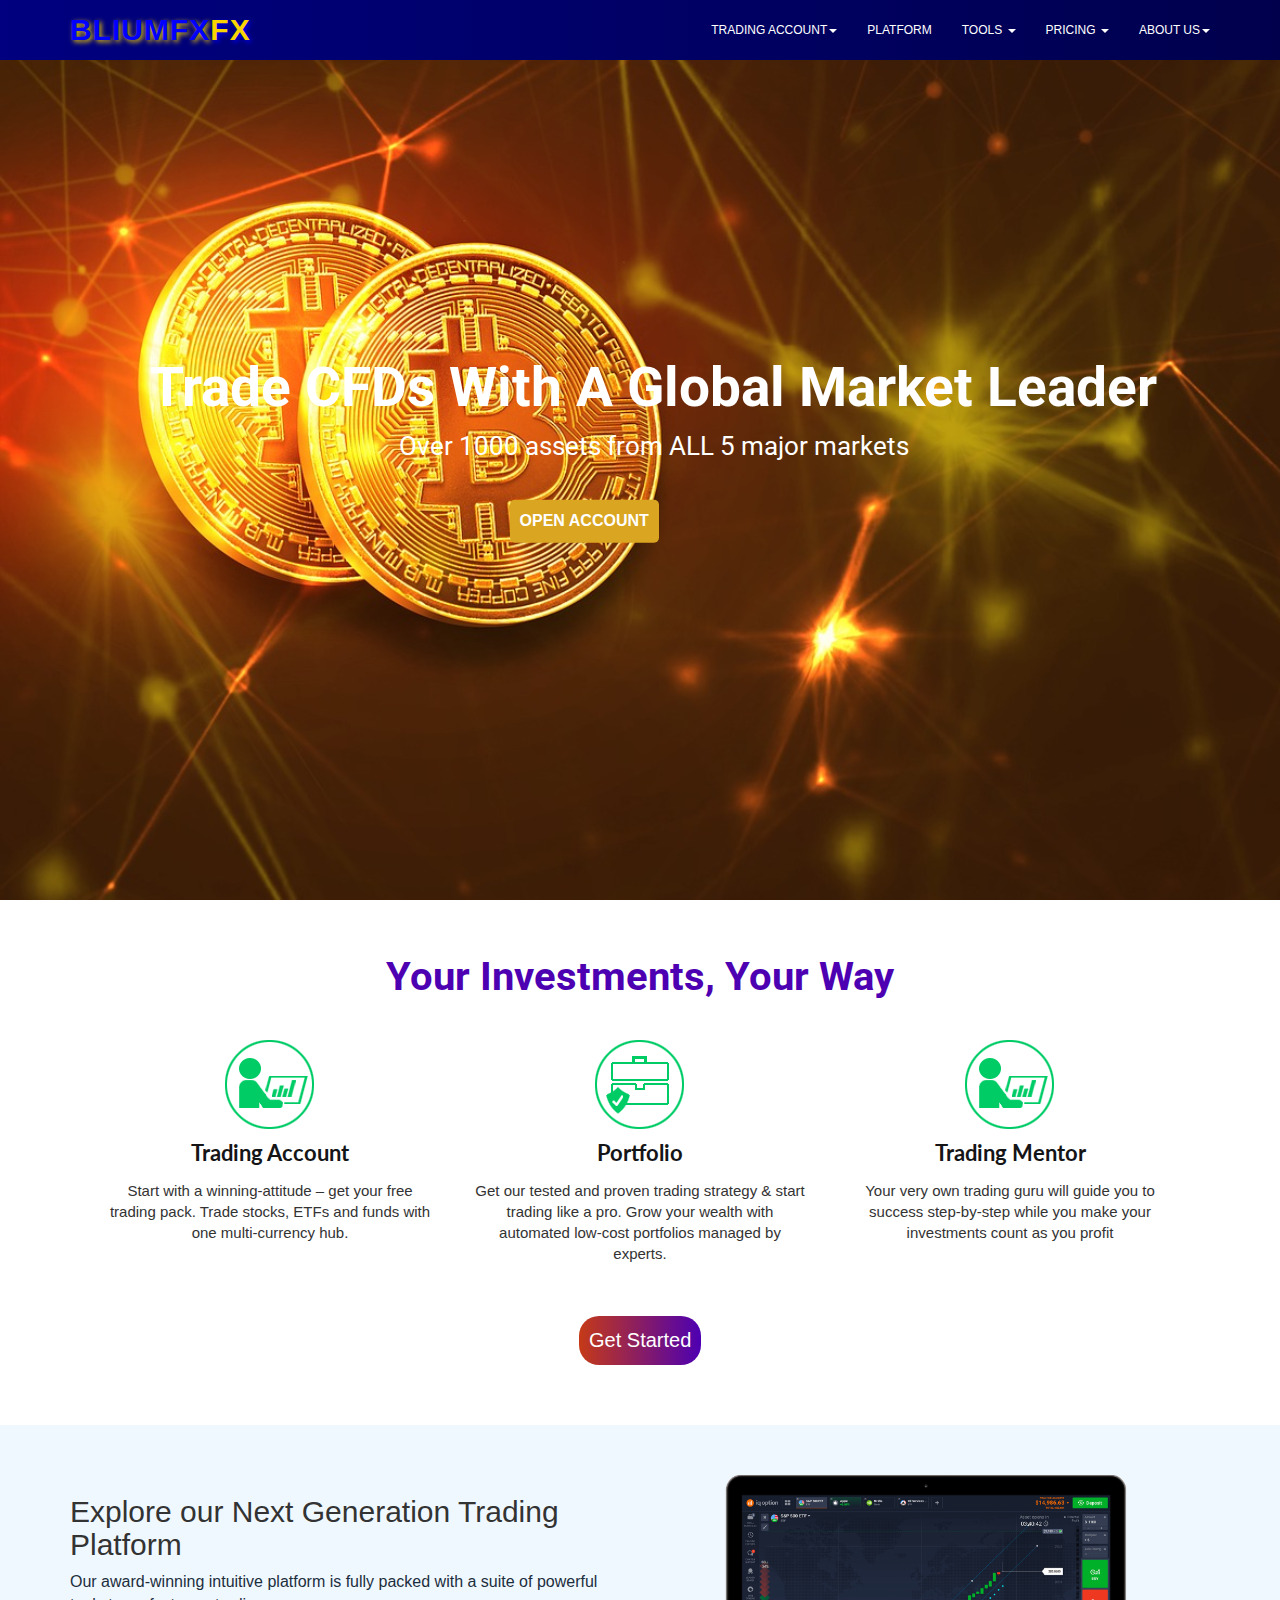
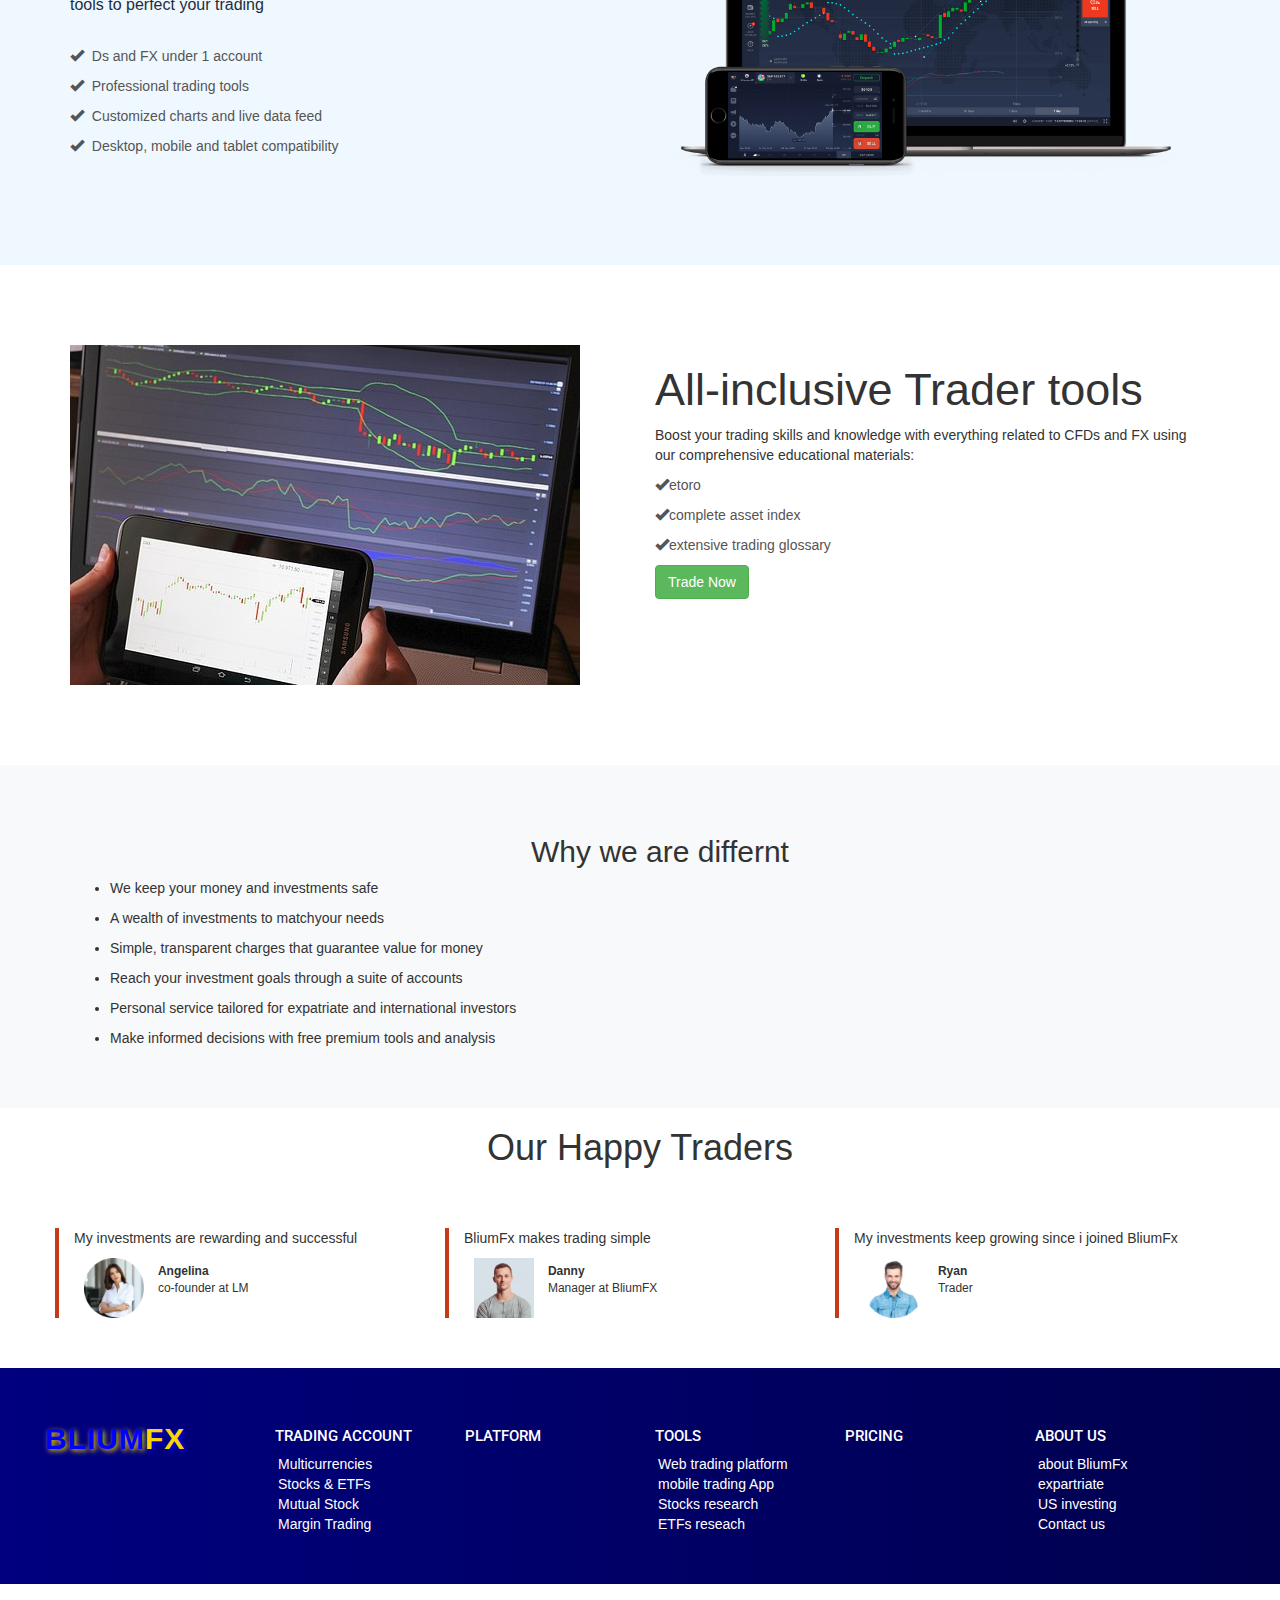
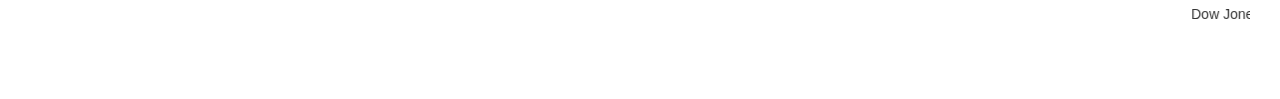
==== index.html @ 6ef0de84 "current change" ====
<!DOCTYPE html>
<html lang="en">
<head>
  <meta charset="UTF-8">
  <meta name="viewport" content="width=device-width, initial-scale=1.0">
  <meta http-equiv="X-UA-Compatible" content="ie=edge">
  <title>index</title>
  <link rel="stylesheet" href="../css/bootstrap.min.css">
  <link rel="stylesheet" href="../css/custom.css">
  <link rel="stylesheet" href="../js/bootstrap.js">
  <script src="../js/bootstrap.min.js"></script>
  <script src="../js/jquery.min.js"></script>
  <link href="https://fonts.googleapis.com/css?family=Luckiest+Guy&display=swap" rel="stylesheet">
  <link href="https://fonts.googleapis.com/css?family=Lato|Roboto&display=swap" rel="stylesheet">
</head>
<body>
  <nav class="navbar navbar-inverse navbar-fixed-top">
    <div class="container">
      <div class="navbar-header">
        <a href="../html/index.html" class="navbar-brand">BliumFX<span class="logo">FX</span></a>
        <button type="button" class="navbar-toggle collapsed" data-toggle="collapse" data-target="#navbar-toggle" aria-expanded="false">
          <span class="icon-bar"></span>
          <span class="icon-bar"></span>
          <span class="icon-bar"></span>
        </button>
      </div>
      <div class="navbar-collapse collapse" id="navbar-toggle">
        <ul class="nav navbar-nav navbar-right">
          
          <li><a href="../html/tradingaccount.html">Trading Account<span class="caret"></span></a>
            <div class="sub-menu1">
              <ul>
                <li><a href="../html/multi-currencies.html">Multi-currencies</a></li>
                <li><a href="../html/stocks.html">Stocks & ETFs</a></li>
                <li><a href="../html/multi-currencies.html">Mutual Stock</a></li>
                <li><a href="../html/margin-trading.html">Margin Trading</a></li>
                
              </ul>
            </div>
          
          </li>
          <li><a href="../html/platform.html">Platform</a></li>
          <li><a href="../html/tools.html">Tools <span class="caret"></span></a>
            <div class="sub-menu1">
              <ul>
                <li><a href="../html/web-trading-platform.html">Web Trading Platform</a></li>
                <li><a href="../html/html/mobile-trading-app.html">Mobile Trading App</a></li>
                <li><a href="../html/stock-research.html">Stock Research</a></li>
                <li><a href="#">ETFs Research</a></li>
                <li><a href="#">Investment Funds Research</a></li>
              </ul>
            </div>
          </li>

          <li><a href="../html/pricing.html">Pricing <span class="caret"></span></a>
            <div class="sub-menu1">
              <ul>
                <li><a href="../html/trading-account-fees.html">Trading Account Fees</a></li>
                <li><a href="../html/smart-portfolio.html">Smart Portfolio</a></li>
                <li><a href="#">Interest & Margin Rates</a></li>
              </ul>
            </div>
          </li>
          <li><a href="#aboutus">About us<span class="caret"></span>

            <div class="sub-menu1">
              <ul>
                <li><a href="../html/aboutus.html">About BluimFx</a></li>
                <li><a href="#">US investing</a></li>
                <li><a href="#">Expertrates</a></li>
                <li><a href="#">Contact us</a></li>
              </ul>
            </div>
          </li>
        </ul>
        
      </div>
    </div>
  </nav>
  <section>
    <div id="myheader">
      <div class="container">
        <div class="main">
          <h1 id="main-heading">Trade CFDs with a global market leader</h1>
          <p class="inner-content">Over 1000 assets from ALL 5 major markets</p>
          <button type="button" class="account-button">Open Account</button>
          <!----p id="main-content">One of the world's most popular online investment platforms. Seize your chance to invest in a wide variety of assets using top-notch instruments and analysis tools. Join now! </p-->

          <!----form action="post" class="form-inline" id="reg-form">
            <div class="form-group">
              <input type="text" placeholder="email" class="form-control custom-input">
            </div>
            <div class="form-group">
              <input type="password" placeholder="password" class="form-control custom-input">
            </div>
            <div class="form-group">
              <button type="submit" class="btn btn-success custom-input btn-input">Get Started for Free</button>
            </div>  
          </form-->
        </div>
        
      </div>
    </div>
  </section>
  
  <div class="features">
    <div class="container">
    <div class="row new-style">
      <h2 id="your-investment">Your Investments, Your Way</h2>
      <div class="col-md-4 text-center">
        <img src="../images/trading-account.png" alt="">
        <h4 class="title-trading">Trading Account</h4>
        <p class="benefit">Start with a winning-attitude – get your free trading pack.
            Trade stocks, ETFs and funds with
            one multi-currency hub.
        </p>
        
      </div>
      <div class="col-md-4 text-center">
        <img src="../images/portfolio.png" alt="" class="imgbox">
        <h4 class="title-trading">Portfolio</h4>
        <p class="benefit">Get our tested and proven trading strategy & start trading like a pro.
            Grow your wealth with automated low-cost 
            portfolios managed by experts. 
        </p>
        
      </div>
      <div class="col-md-4 text-center">
        <img src="../images/trading-account.png" alt="">
        <h4 class="title-trading">Trading Mentor</h4>
        <p class="benefit">Your very own trading guru
            will guide you to success
            step-by-step while you make your investments count as you profit
        </p>
        
      </div>
      </div>
      </div>
      <button type="button" class="start-button text-center">Get Started</button>
  </div>
  <div class="platform">
    <div class="container">
      <div class="row">
        <div class="col-md-6">
          <h2 id="explore">Explore our Next Generation Trading Platform</h2>
          <p class="explore-para">Our award-winning intuitive platform is fully packed with a suite of powerful tools to perfect your trading</p>
          <ul class="secure">
            <li class="secureL"><span class="glyphicon  glyphicon-ok"></span>&nbsp; Ds and FX under 1 account</li>
            <li class="secureL"><span class="glyphicon  glyphicon-ok"></span>&nbsp; Professional trading tools</li>
            <li class="secureL"><span class="glyphicon  glyphicon-ok"></span>&nbsp; Customized charts and live data feed</li>
            <li class="secureL"><span class="glyphicon  glyphicon-ok"></span>&nbsp; Desktop, mobile and tablet compatibility</li>
          </ul>
        </div>
        <div class="col-md-6">
          <img src="../images/trading.png" alt="" class="img-responsive">
        </div>
      </div>
    </div>
  </div>
  <div class="tools">
    <div class="container">
      <div class="row">
          <!----h2 class="text-center explore">Trading Tools</h2-->
        <div class="col-md-6">
          <img src="../images/chart.jpg" class="img-responsive">
        </div>
        <div class="col-md-6">
          <h3 class="explore">All-inclusive Trader tools</h3>
          <p>Boost your trading skills and knowledge with everything related to CFDs and FX using our comprehensive educational materials:
            </p>
            <ul class="secure">
              <li class="secureL"><span class="glyphicon glyphicon-ok"></span>etoro</li>
              <li class="secureL"><span class="glyphicon glyphicon-ok"></span>complete asset index</li>
              <li class="secureL"><span class="glyphicon glyphicon-ok"></span>extensive trading glossary</li>
            </ul>
            <button type="button" class="btn btn-success">Trade Now</button>
        </div>
      </div>
    </div>
  </div>
  <section id="about-us">
    <div class="container">
      <div class="row">
        <div class="col-md-12">
          <h2 class="text-center">Why we are differnt</h2>
          <ul>
            <li>We keep your money and investments safe</li>
            <li>A wealth of investments to matchyour needs</li>
            <li>Simple, transparent charges that guarantee value for money</li>
            <li>Reach your investment goals through a suite of accounts</li>
            <li>Personal service tailored for expatriate and international investors</li>
            <li>Make informed decisions with free premium tools and analysis</li>
          </ul>
        </div>
        
  </section>
  <section id="testimonials">
    <div class="container">
      <h1 class="text-center">Our Happy Traders</h1>
      <div class="row">
        <div class="col-md-4 testimonials">
          <p>My investments are rewarding and successful</p>
          <img src="../images/emily.png" alt="">
          <p class="user-details"><b>Angelina</b><br>co-founder at LM</p>
        </div>

        <div class="col-md-4 testimonials">
          <p>BliumFx makes trading simple</p>
          <img src="../images/happy-trader.jpg" alt="">
          <p class="user-details"><b>Danny</b><br>Manager at BliumFX</p>
        </div>

        <div class="col-md-4 testimonials">
            <p>My investments keep growing since i joined BliumFx</p>
            <img src="../images/ryan.png" alt="">
            <p class="user-details"><b>Ryan</b><br>Trader</p>
          </div>
      </div>
    </div>
  </section>
  <section id="footer">
    <div class="footer">
      <div class="container">
        <div class="col-md-2">
          <p class="alogo">Blium<span class="logo">FX</span></p>
          
        </div>
        <div class="col-md-2">
          <h5>Trading account</h5>
          <ul>
            <li><a href="../html/multi-currencies.html">Multicurrencies</a></li>
            <li><a href="../html/stocks.html">Stocks & ETFs</a></li>
            <li><a href="../html/mutual-stock.html">Mutual Stock</a></li>
            <li><a href="../html/margin-trading.html">Margin Trading</a></li>
          </ul>
        </div>
        <div class="col-md-2">
          <h5>Platform</h5>
        </div>
        <div class="col-md-2">
          <h5>tools</h5>
          <ul>
            <li><a href="../html/tradingaccount.html">Web trading platform</a></li>
            <li><a href="#">mobile trading App</a></li>
            <li><a href="#">Stocks research</a></li>
            <li><a href="#">ETFs reseach</a></li>
          </ul>
        </div>
        <div class="col-md-2">
          <h5>pricing</h5>
        </div>
        <div class="col-md-2">
          <h5>About us</h5>
          <ul>
            <li><a href="../html/aboutus.html">about BliumFx</a></li>
            <li><a href="#">expartriate</a></li>
            <li><a href="#">US investing</a></li>
            <li><a href="../html/contactus.html">Contact us</a></li>
          </ul>
        </div>
      </div>
    </div>
  </section>
  <section>
    <marquee behavior="" direction="" height="70px" vspace="20" hspace="30">Dow Jones Industrial Average &nbsp;27,311▼ -24(-0.1%)&nbsp;&nbsp; NASDAQ8,228▲ 5(0.1%)&nbsp;&nbsp; DAX 3012,412▼ -19(-0.2%)&nbsp;&nbsp;EUR/USD1.122▲ 0.001(0.1%)&nbsp;&nbsp;CAC 405,602▼ -12(-0.2%) &nbsp;&nbsp;S&P 5003,003▼ -1(-0.0%)&nbsp;&nbsp; FTSE 1007,551▼ -26(-0.3%)</marquee>
  </section>

  
</body>
</html>
---- css/custom.css ----
/* #e05915 */
body{
  margin:0;
  padding:0;
  
}

.navbar .navbar-brand{
  font-size:30px;
  color:blue;
  text-shadow: 2px 2px .5rem rgb(235, 199, 0);
  letter-spacing: 1px;
  font-weight: bold; 
  font-family: 'Segoe UI', Tahoma, Geneva, Verdana, sans-serif;
  text-transform:uppercase;
}
.navbar{
    border-radius: 0;
    border:0;
    background-image:linear-gradient(to right, #000080,#00004d);
    /* font-weight:normal; */
    padding:5px;

    
}
.navbar .navbar-nav li a{
  color:#fff !important;
  font-size:12px;
  display:block;
  /* font-weight:bold; */
  text-transform: uppercase;
  /* font-family: Georgia, 'Times New Roman', Times, serif; */
  font-family: Arial, Helvetica, sans-serif
    
    
}


.navbar .navbar-nav li a:hover{
    color:#fcce01 !important;
    /* border-bottom:3px solid #e05915; */
    
    /* font-size: 20px; */
}

.navbar .navbar-nav li a:active{
    
    background-color:  #e05915!important;
}
.sub-menu1{
  display:none;
  
}
.sub-menu1 li a{
  text-decoration:none !important;
  /* font-size:16px !important; */
  /* font-weight:normal !important; */
  text-transform: capitalize !important;
}
.navbar-nav li:hover .sub-menu1{
  position:absolute;
  display:block;
  margin-top:5px;
  margin-left:-48px;
}
.navbar-nav li:hover .sub-menu1 ul li{
  width:200px;
  padding:10px;
  border-bottom: 1px solid #000;
  background-image:linear-gradient(to right,#00004d,#4d00b2);
    
  

}
.navbar .navbar-nav li:hover .sub-menu1 ul li:last-child{
  border-bottom:none;
}
.navbar .navbar-nav li:hover .sub-menu1 ul{
  list-style-type: none;
}

.logo{
  font-size:30px;
  color:rgb(250, 213, 2) !important;
  font-weight: bold;
  text-shadow: 2px 2px .5rem blue;
}
#myheader{
  position: relative;
  height:100vh;
  width:100%;
  background-image: url('../images/bitbanner.jpg');
  background-size: cover;
  background-repeat:no-repeat;
  background-blend-mode: difference;
}
.main{
  position:absolute;
  top:45%;
  left:100px;
  text-align:center;
  /* background-color:#ccc; */
  transform: translateX(-50%);
  transform: translateY(-50%);
  padding:50px;
}
.inner-content{
  text-align: center;
  padding: 0 15px;
  color: #fff;
  font-size: 26px;
  line-height: 36px;
  z-index: 2;
  font-family:'Roboto', sans-serif;
}
.account-button{
  position: absolute;
  top:90%;
  left:37%;
  background-color:goldenrod;
  color:#fff;
  font-size:16px;
  font-weight:bold;
  padding:10px;
  /* position: absolute; */
  /* margin-top:450px; */
  /* margin-left:400px; */
  text-align:center;
  border:0;
  outline:none;
  border-radius:5px;
  text-transform:uppercase;
}
#main-heading{
  position:relative;
  /* top:150px; */
  color:#fff;
  font-size:55px;
  text-align:center;
  font-weight:bold;
  text-transform: capitalize;
  font-family: 'Roboto', sans-serif;
}
#main-content{
  
  color:#fff;
  font-size:25px;
  line-height: 3.1rem;
  /* padding:10px; */
  font-family:'lato', sans-serif;
  
  
}
#reg-form{
  position: relative;
  top:30px;
  
}
.custom-input{
  /* padding:20px 15px; */
  outline:none;
  height:44px;
  font-size:16px;
  
}
.easy-to-learn{
  background-color: #d6794a;
  position: relative;
  padding:74px 56px;

}
.simple{
  font-size: 30px;
  font-weight:bold;
  font-family: 'lato', sans-serif;
  text-align: center;;
  text-transform:capitalize;
  color:#151517;;

}
#simple-para{
  font-size:1.4em;
  line-height: 2em;
  color:#fff;
  margin: 0.5em 0 2em 0;
  padding:10px 12px;

}
.wrapper{
  width:100% !important;
}
.trading{
  position:relative;
  top:10px;
  left:30%;
  background-color:black;
  color:#fff;
  font-size:22px;
  border:none;
  outline:none;
  font-weight:bold
}
.trading:hover{
  color:#ccc;
}
.atrade{
  text-decoration: none;

}
.atrade:hover{
  text-decoration:none;
  cursor: pointer;
}
.benefit{
  text-align:center;
  font-size:15px;
  padding:5px;
  font-family: Arial, Helvetica, sans-serif;
  line-height: 1.4em;
}
.title-trading{
  color:#151517;
  font-size:22px;
  font-family:'lato', sans-serif;
  font-weight: bold;
  text-align:center;
}
.features{
  position:relative;
  top:-30px;
  bottom: 10px;
  padding:30px;
}
.imgbox{
  color:blue;
}

.secure{
  margin:0;
  padding:0;
  list-style-type: none;

}
.secureL{
  font-size: 14px;
  color:#555555;
  font-family: Arial, Helvetica, sans-serif;
  margin-bottom:10px
}

.benefits{
  text-align:center;
  font-size:22px;
  text-transform:capitalize;
  color:blue;
  font-family:'lato',sans-serif;
  font-weight:bold;

}
.safe{
  text-align: center;
  font-size:17px;
  color:#151517;
  padding:5px;
  font-family:'Segoe UI', Tahoma, Geneva, Verdana, sans-serif;
  
}
.trade-benefit{
  padding-top:20px;
  font-size:40px;
  font-weight:bold;
  text-align:center;
  font-family:'Roboto',sans-serif;
  text-transform: uppercase;
  color:#e05915;

}
.new-style{
  margin-top:5px;
  margin-bottom: 7px;
  padding:30px;

}
#your-investment{
  margin-bottom:40px;
  text-align:center;
  font-weight:bold;
  color:#4d00b2;
  font-family: 'Roboto', sans-serif;
  font-size:40px;
 
}
.apply{
  text-transform:uppercase;
  font-size:50px;
  color:blue;
  font-weight:400;
  margin-bottom:50px;
}
.alogo{
  font-size:30px;
  color:blue;
  text-shadow: 2px 2px .5rem rgb(235, 199, 0);
  letter-spacing: 1px;
  font-weight: bold; 
  font-family: 'Segoe UI', Tahoma, Geneva, Verdana, sans-serif;
  text-transform:uppercase;
  margin-left:-40px;

}
.footer{
  background-image:linear-gradient(to right, #000080,#00004d);
  padding:50px;
  color:#fff;
  font-size:14px;
  font-family:Arial, Helvetica, sans-serif;

}
.footer h5{
  font-size:15px;
  text-transform:uppercase;
  font-family:'Roboto', sans-serif;
}
.footer ul{
  margin:0;
  padding:0;
  list-style-type:none;
}
.footer li{
  margin-left:-5px;
}
.footer li a{
  text-decoration:none;
  color:#fff;
  padding:5px 8px;
}
.footer li a:hover{
  color:gold;
}
.start-button{
  margin-left:45%;
  background-image:linear-gradient(to right,#c53a17,#4d00b2);
  font-size:20px;
  border-radius:20px;
  outline:none;
  border:none;
  color:#fff;
  padding:10px;
}
.explore{
  font-size: 45px;
  /* line-height: 60px; */

}
.explore-para{
  color: #1c2e3d;
  margin-bottom: 30px;
  font-size: 16px;

}
.platform{
  padding:50px;
  background-color: aliceblue;
}
.tools{
  margin-top:30px;
  margin-bottom:30px;
  padding:50px;
}
#about-us{
  padding-top:50px;
  padding-bottom:50px;
  background-color:#f8f9fa;
}
#about-us ul li{
  margin:10px 0;
}
#about-us h2{
  margin-left:40px;
  font-size:30px;
  font-weight:400;
}
.testimonials{
  margin-top:50px;
  border-left:4px solid #c53a17;
  margin-bottom:50px;
}
.user-details{
  display:inline-block;
  font-size:12px;
}
.testimonials img{
  height:60px;
  width:60px;
  margin:0 10px;
}
.social-icon img{
  height:60px;
  transition:0.5s;
}
.social-icon a:hover img{
  transform: translateY(-8px);
}
.currency{
  position:relative;
  background-image: url('../images/bitcoin.jpg');
  background-size:cover;
  height:300px;
  
}
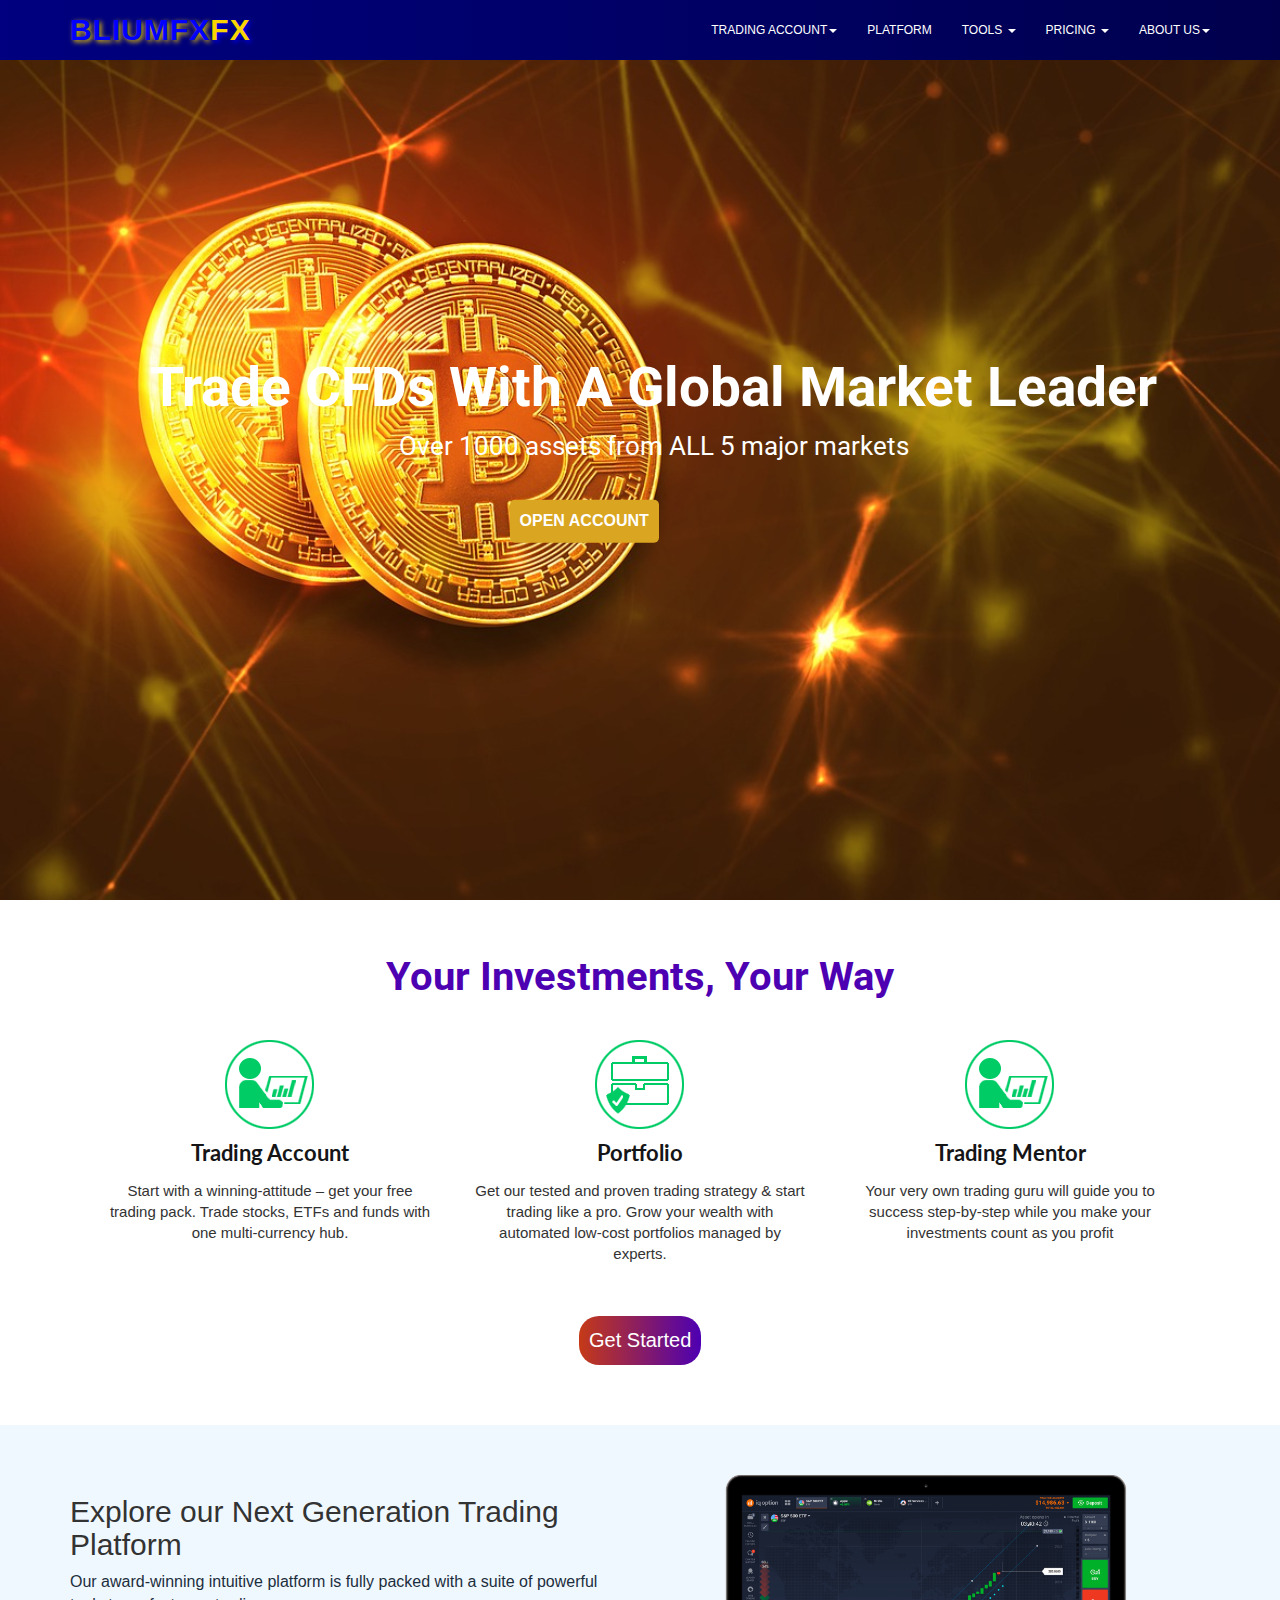
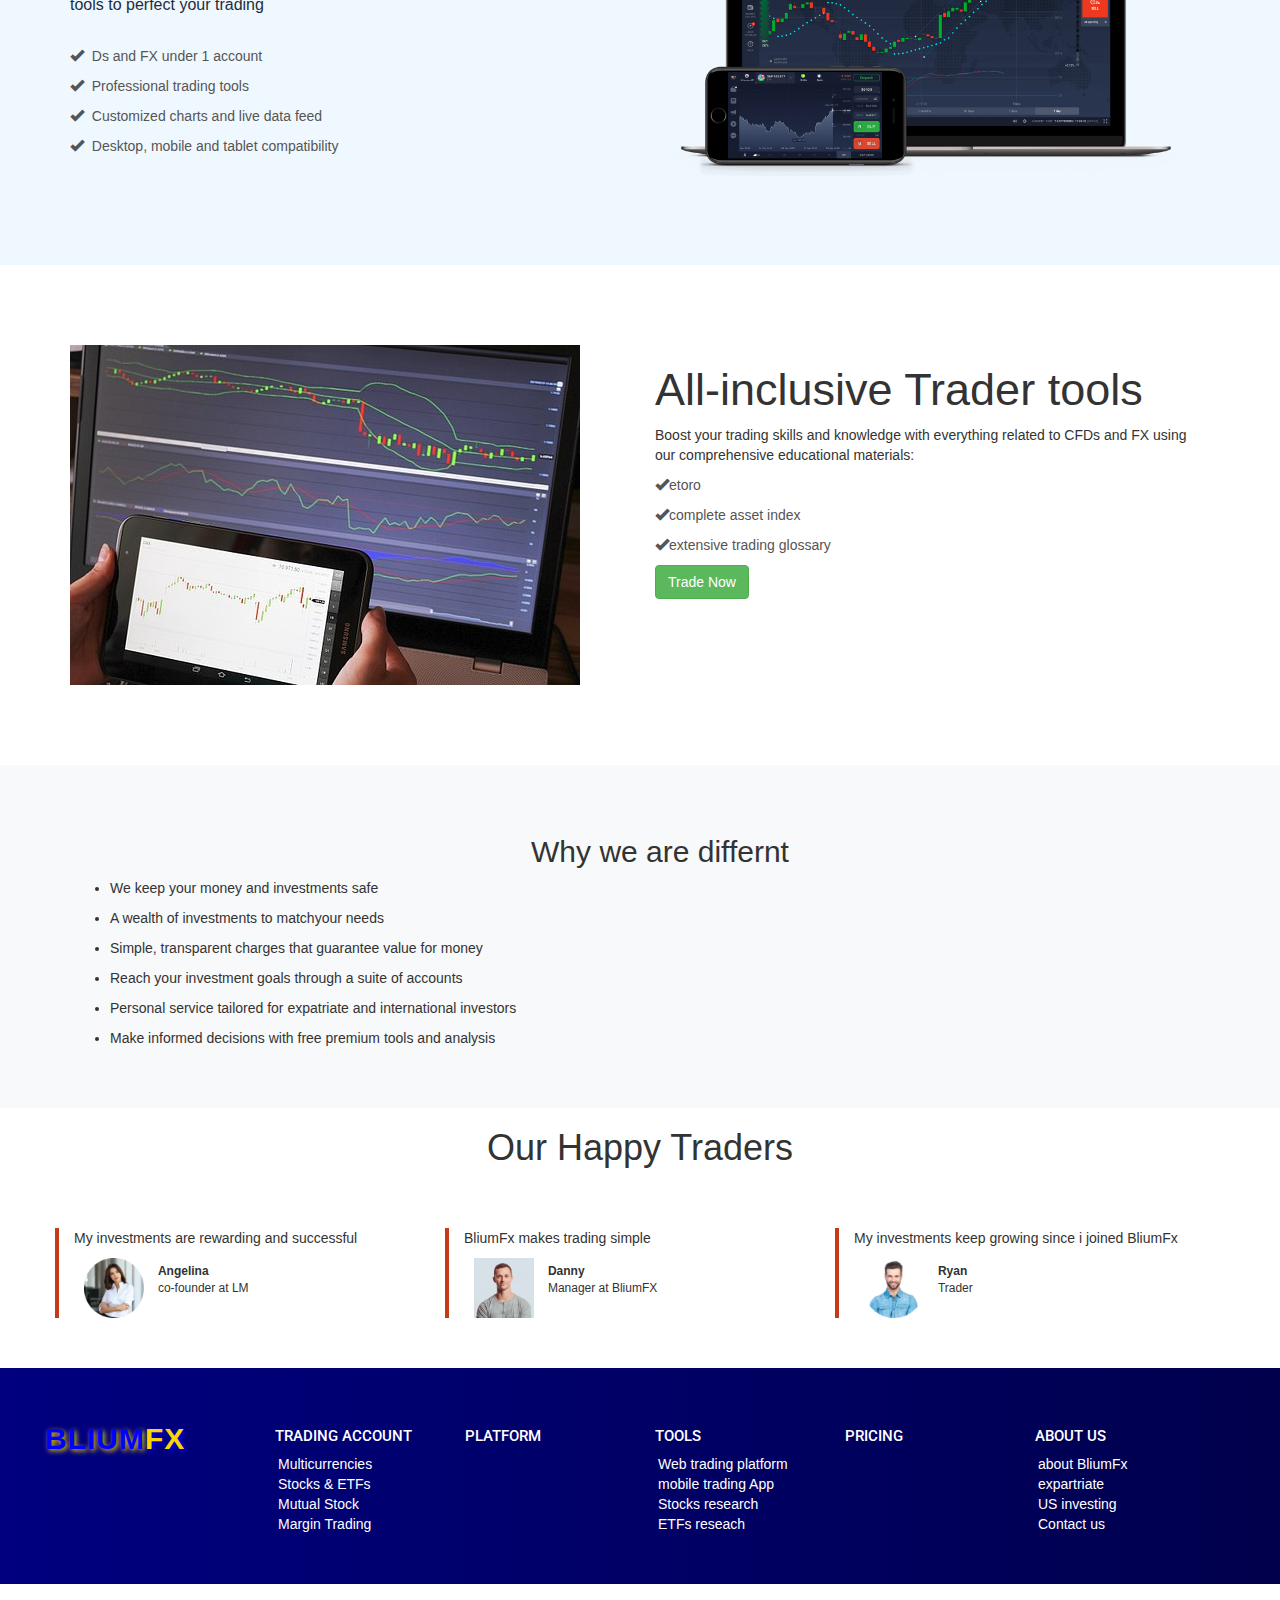
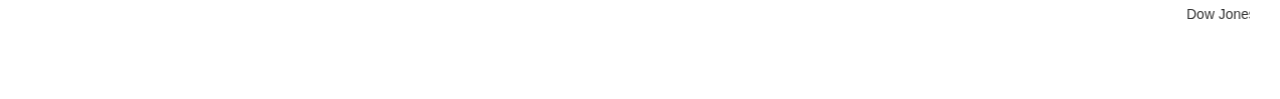
==== commit 792319d4: "access to files" ====
--- a/index.html
+++ b/index.html
@@ -5,9 +5,9 @@
   <meta name="viewport" content="width=device-width, initial-scale=1.0">
   <meta http-equiv="X-UA-Compatible" content="ie=edge">
   <title>index</title>
-  <link rel="stylesheet" href="../css/bootstrap.min.css">
-  <link rel="stylesheet" href="../css/custom.css">
-  <link rel="stylesheet" href="../js/bootstrap.js">
+  <link rel="stylesheet" href="./css/bootstrap.min.css">
+  <link rel="stylesheet" href="./css/custom.css">
+  <link rel="stylesheet" href="./js/bootstrap.js">
   <script src="../js/bootstrap.min.js"></script>
   <script src="../js/jquery.min.js"></script>
   <link href="https://fonts.googleapis.com/css?family=Luckiest+Guy&display=swap" rel="stylesheet">
